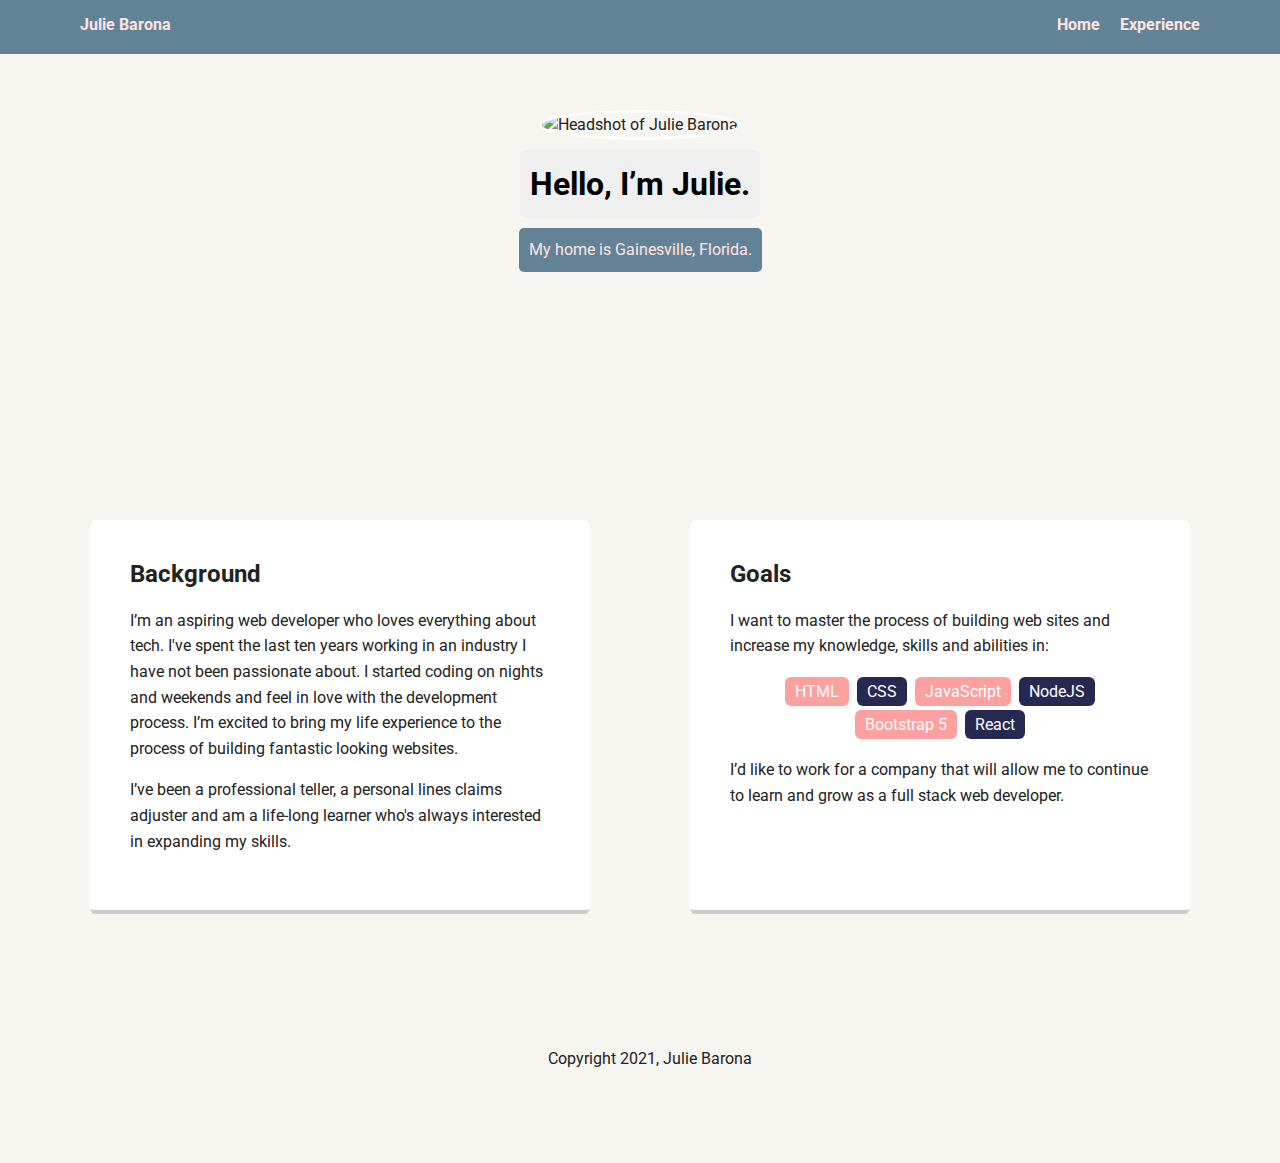
==== index.html @ fdc5b834 "Updated color scheme and added resume link" ====
<!doctype html>
<html lang="en">
<head>
  <meta charset="utf-8">
  <title>Julie Barona's Profile</title>
  <meta name="viewport" content="width=device-width, initial-scale=1.0">
  <link rel="stylesheet" href="styles.css">
  <link href="https://fonts.googleapis.com/css?family=Muli%7CRoboto:400,300,500,700,900" rel="stylesheet"></head>
  <!-- <link href="https://cdn.jsdelivr.net/npm/bootstrap@5.0.2/dist/css/bootstrap.min.css" rel="stylesheet" integrity="sha384-EVSTQN3/azprG1Anm3QDgpJLIm9Nao0Yz1ztcQTwFspd3yD65VohhpuuCOmLASjC" crossorigin="anonymous"> -->

  <link href="https://www.getbootstrap.com/docs/5.0/dist/css/bootstrap.min.css" rel="stylesheet" integrity="sha384-EVSTQN3/azprG1Anm3QDgpJLIm9Nao0Yz1ztcQTwFspd3yD65VohhpuuCOmLASjC" crossorigin="anonymous">


  <body>

    <div class="main-nav">
        <ul class="nav">
          <li class="name"> <a href="images/resume.html">Julie Barona</a></li>
          <li><a href="#top">Home</a></li>
          <li><a href="experience.html">Experience</a></li>
        </ul>
    </div>

    <header>
      <img src="images/Julie-bitmoji.png" alt="Headshot of Julie Barona" class="profile-image">
      <h1 class="tag name">Hello, I’m Julie.</h1>
      <p class="tag location">My home is Gainesville, Florida.</p>
    </header>

    <main class="flex">
      <div class="card">
        <h2>Background</h2>
        <p>I’m an aspiring web developer who loves everything about tech. I've spent the last ten years working in an industry I have not been passionate about. I started coding on nights and weekends and feel in love with the development process.  I’m excited to bring my life experience to the process of building fantastic looking websites.</p>
        <p>I’ve been a professional teller, a personal lines claims adjuster and am a life-long learner who's always interested in expanding my skills.</p>
      </div>

      <div class="card">
        <h2>Goals</h2>
        <p>I want to master the process of building web sites and increase my knowledge, skills and abilities in:</p>
        <ul class="skills">
          <li>HTML</li>
          <li>CSS</li>
          <li>JavaScript</li>
          <li>NodeJS</li>
          <li>Bootstrap 5</li>
          <li>React</li>
        </ul>
        <p>I’d like to work for a company that will allow me to continue to learn and grow as a full stack web developer.</p>
      </div>

    </main>
    <footer>
      <ul>
        <li><a href="https://www.twitter.com/juliebarona18" target="_blank" class="social twitter">Twitter</a></li>
        <li><a href="https://www.linkedin.com/in/Julie-barona" target="_blank" class="social linkedin">LinkedIn</a></li>
        <li><a href="https://www.github.com/juliebarona" target="_blank" class="social github">Github</a></li>
      </ul>
      <p class="copyright">Copyright 2021, Julie Barona</p>
    </footer>
  </body>
  </html>
---- styles.css ----
/* Global Layout Set-up */
* {
  box-sizing: border-box;
}

body {
  margin: 0;
  padding: 0;
  text-align: center;
  font-family: 'Roboto', sans-serif;
  color: #222;
  background: #f7f5f0;
}
/* Link Styles */

a {
  text-decoration: none;
  color: #FFE3E3;
}
a:hover {
  color: #6633ff;
}

/* Section Styles */

.main-nav {
  width: 100%;
  background: #628395;
  min-height: 30px;
  padding: 10px;
  position: fixed;
  text-align: center;
}
.nav {
  display: flex;
  justify-content: space-around;
  font-weight: 700;
  list-style-type: none;
  margin: 0 auto;
  padding: 0;
}

.nav .name {
    display: block;
    margin-right: auto;
    color: white;
}
.nav li {
  padding: 5px 10px 10px 10px;
}
.nav a {
  transition: all .5s;
}
.nav a:hover {
  color: white
}

header {
  text-align: center;
  background: url('images/beach.jpg') no-repeat bottom center ;
  background-size: cover;
  overflow: hidden;
  padding-top: 60px;
}
header {
  line-height: 1.5;
}
header .profile-image {
  margin-top: 50px;
  width: 175px;
  height: 175px;
  border-radius: 50%;
  border: 3px solid white;
  transition: all .5s;
}
header .profile-image:hover {
  transform: scale(1.2) rotate(10deg);
}
.tag {
  background-color: #efefef;
  color: black;
  padding: 10px;
  border-radius: 5px;
  display: table;
  margin: 10px auto;
}
.location {
  background-color: #628395;
  color: #FFE3E3;
}
.card {
  margin: 30px;
  padding: 20px 40px 40px;
  max-width: 500px;
  text-align: left;
  background: #fff;
  border-bottom: 4px solid #ccc;
  border-radius: 6px;
  transition: all .5s;
}

.card:hover {
  border-color: #262A53;
}


ul.skills {
  padding: 0;
  text-align: center;
}

.skills li {
  border-radius: 6px;
  display: inline-block;
  background: #262A53;
  color: white;
  padding: 5px 10px;
  margin: 2px;
}

.skills li:nth-child(odd) {
  background: #FFA0A0;
}

.skills li:hover {
  background: #628395;
}

.skills li:nth-child(odd):hover {
  background: #628395;
}

footer {
  width: 100%;
  min-height: 30px;
  padding: 20px 0 40px 20px;
}

footer .copyright {
  top: -8px;
  font-size: .75em;
}

footer ul {
  list-style-type: none;
  margin: 0;
  padding: 0;
}

footer ul li {
  display: inline-block;
}

a.social {
  display: inline-block;
  text-indent: -9999px;
  margin-left: 5px;
  width: 30px;
  height: 30px;
  background-size: 30px 30px;
  opacity: .4;
  transition: all .5s;
}
a.twitter {
  background-image: url(images/twitter.svg);
}
a.linkedin {
  background-image: url(images/linkedin.svg);
}
a.github {
  background-image: url(images/github.svg);
}
a.social:hover {
  opacity: 1;
}
.clearfix {
  clear: both;
}

/* Styles for larger screens */
@media screen and (min-width: 720px) {

  .flex {
      display: -ms-flexbox;      /* TWEENER - IE 10 */
      display: flex;
      max-width: 1200px;
      -ms-flex-pack: distribute;
      justify-content: space-around;
      margin: 0 auto;
  }

  header {
    min-height: 470px;
  }

  .nav {
    max-width: 1200px;
    padding: 0 30px;
  }


  main {
    padding-top: 20px;
  }

  main p {
    line-height: 1.6em;
  }

  footer {
    font-size: 1.3em;
    max-width: 1200px;
    margin: 40px auto;
  }

}
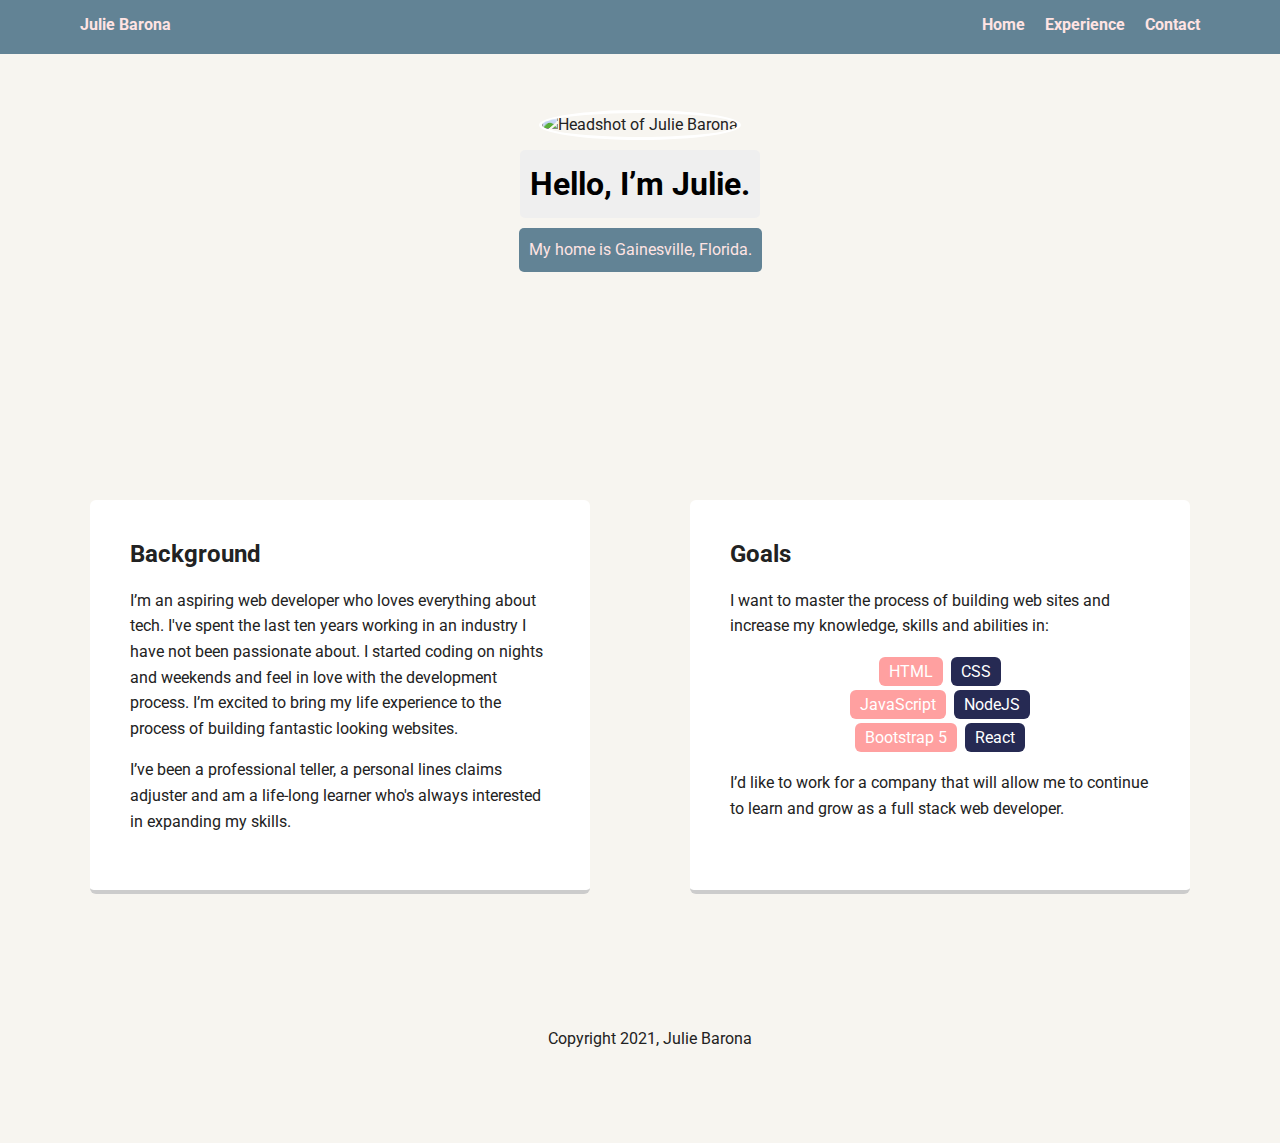
==== commit a9431a8e: "Updated Experience Pages" ====
--- a/index.html
+++ b/index.html
@@ -18,6 +18,7 @@
           <li class="name"> <a href="images/resume.html">Julie Barona</a></li>
           <li><a href="#top">Home</a></li>
           <li><a href="experience.html">Experience</a></li>
+          <li><a href="#bottom">Contact</a></li>
         </ul>
     </div>
 
--- a/styles.css
+++ b/styles.css
@@ -11,26 +11,27 @@
   color: #222;
   background: #f7f5f0;
 }
+
 /* Link Styles */
-
 a {
   text-decoration: none;
   color: #FFE3E3;
 }
+
 a:hover {
   color: #6633ff;
 }
 
 /* Section Styles */
-
 .main-nav {
   width: 100%;
   background: #628395;
-  min-height: 30px;
+  min-height: 50px;
   padding: 10px;
   position: fixed;
   text-align: center;
 }
+
 .nav {
   display: flex;
   justify-content: space-around;
@@ -41,30 +42,43 @@
 }
 
 .nav .name {
-    display: block;
-    margin-right: auto;
-    color: white;
-}
+  display: block;
+  margin-right: auto;
+  color: white;
+}
+
 .nav li {
   padding: 5px 10px 10px 10px;
 }
+
 .nav a {
   transition: all .5s;
 }
+
 .nav a:hover {
   color: white
 }
 
 header {
   text-align: center;
-  background: url('images/beach.jpg') no-repeat bottom center ;
+  background: url('images/beach.jpg') no-repeat bottom center;
   background-size: cover;
   overflow: hidden;
   padding-top: 60px;
 }
+
+header.experience {
+  text-align: center;
+  background: url('images/100Days.jpg') no-repeat top center;
+  background-size: cover;
+  overflow: hidden;
+  padding-top: 60px;
+}
+
 header {
   line-height: 1.5;
 }
+
 header .profile-image {
   margin-top: 50px;
   width: 175px;
@@ -73,9 +87,11 @@
   border: 3px solid white;
   transition: all .5s;
 }
+
 header .profile-image:hover {
   transform: scale(1.2) rotate(10deg);
 }
+
 .tag {
   background-color: #efefef;
   color: black;
@@ -84,10 +100,12 @@
   display: table;
   margin: 10px auto;
 }
+
 .location {
   background-color: #628395;
   color: #FFE3E3;
 }
+
 .card {
   margin: 30px;
   padding: 20px 40px 40px;
@@ -103,7 +121,6 @@
   border-color: #262A53;
 }
 
-
 ul.skills {
   padding: 0;
   text-align: center;
@@ -161,33 +178,38 @@
   opacity: .4;
   transition: all .5s;
 }
+
 a.twitter {
   background-image: url(images/twitter.svg);
 }
+
 a.linkedin {
   background-image: url(images/linkedin.svg);
 }
+
 a.github {
   background-image: url(images/github.svg);
 }
+
 a.social:hover {
   opacity: 1;
 }
+
 .clearfix {
   clear: both;
 }
 
 /* Styles for larger screens */
 @media screen and (min-width: 720px) {
-
   .flex {
-      display: -ms-flexbox;      /* TWEENER - IE 10 */
-      display: flex;
-      max-width: 1200px;
-      -ms-flex-pack: distribute;
-      justify-content: space-around;
-      margin: 0 auto;
-  }
+    display: -ms-flexbox;
+    /* TWEENER - IE 10 */
+    display: flex;
+    max-width: 1200px;
+    -ms-flex-pack: distribute;
+    justify-content: space-around;
+    margin: 0 auto;
+  }}
 
   header {
     min-height: 470px;
@@ -200,7 +222,7 @@
 
 
   main {
-    padding-top: 20px;
+    padding-top: 20xpx;
   }
 
   main p {
@@ -213,4 +235,25 @@
     margin: 40px auto;
   }
 
-}
+hr{
+	margin: 80px auto 80px auto;
+	border-style: dotted none none;
+	border-width: 5px;
+	width: 5%;
+	border-color: #3282b8;
+}
+
+.skills {
+  width: 50%;
+  margin-left: 25%;
+  text-align: center;
+}
+.skill_img {
+  width: 80px;
+  margin: 0 15px;
+}
+
+.Projects {
+  text-align: center;
+  margin-right: auto;
+}
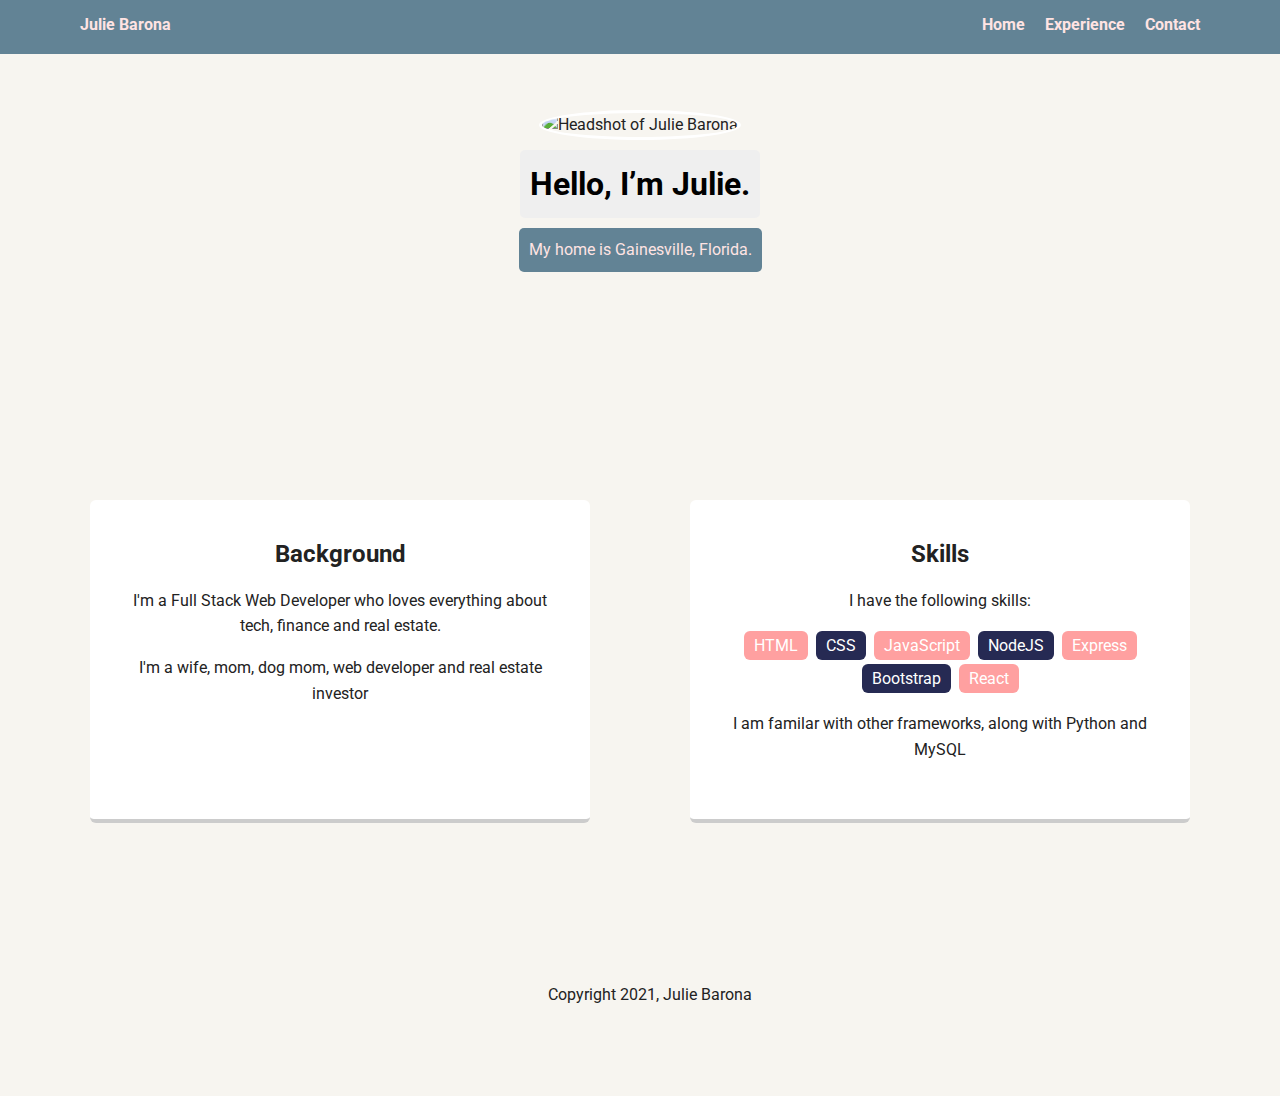
==== commit 8c4d5544: "update index.html" ====
--- a/index.html
+++ b/index.html
@@ -5,6 +5,7 @@
   <title>Julie Barona's Profile</title>
   <meta name="viewport" content="width=device-width, initial-scale=1.0">
   <link rel="stylesheet" href="styles.css">
+  <link rel="shortcut icon" href="images/favicon.ico">
   <link href="https://fonts.googleapis.com/css?family=Muli%7CRoboto:400,300,500,700,900" rel="stylesheet"></head>
   <!-- <link href="https://cdn.jsdelivr.net/npm/bootstrap@5.0.2/dist/css/bootstrap.min.css" rel="stylesheet" integrity="sha384-EVSTQN3/azprG1Anm3QDgpJLIm9Nao0Yz1ztcQTwFspd3yD65VohhpuuCOmLASjC" crossorigin="anonymous"> -->
 
@@ -15,10 +16,10 @@
 
     <div class="main-nav">
         <ul class="nav">
-          <li class="name"> <a href="images/resume.html">Julie Barona</a></li>
+          <li class="name"> <a href="resume.json">Julie Barona</a></li>
           <li><a href="#top">Home</a></li>
           <li><a href="experience.html">Experience</a></li>
-          <li><a href="#bottom">Contact</a></li>
+          <li><a href="contact.html">Contact</a></li>
         </ul>
     </div>
 
@@ -31,22 +32,23 @@
     <main class="flex">
       <div class="card">
         <h2>Background</h2>
-        <p>I’m an aspiring web developer who loves everything about tech. I've spent the last ten years working in an industry I have not been passionate about. I started coding on nights and weekends and feel in love with the development process.  I’m excited to bring my life experience to the process of building fantastic looking websites.</p>
-        <p>I’ve been a professional teller, a personal lines claims adjuster and am a life-long learner who's always interested in expanding my skills.</p>
+        <p>I'm a Full Stack Web Developer who loves everything about tech, finance and real estate.</p>
+        <p>I'm a wife, mom, dog mom, web developer and real estate investor</p>
       </div>
 
       <div class="card">
-        <h2>Goals</h2>
-        <p>I want to master the process of building web sites and increase my knowledge, skills and abilities in:</p>
+        <h2>Skills</h2>
+        <p>I have the following skills:</p>
         <ul class="skills">
           <li>HTML</li>
           <li>CSS</li>
           <li>JavaScript</li>
           <li>NodeJS</li>
-          <li>Bootstrap 5</li>
+          <li>Express</li>
+          <li>Bootstrap</li>
           <li>React</li>
         </ul>
-        <p>I’d like to work for a company that will allow me to continue to learn and grow as a full stack web developer.</p>
+        <p>I am familar with other frameworks, along with Python and MySQL</p>
       </div>
 
     </main>
@@ -58,5 +60,15 @@
       </ul>
       <p class="copyright">Copyright 2021, Julie Barona</p>
     </footer>
+
+
+    <!-- Bootstrap core JavaScript
+    ================================================== -->
+    <!-- Placed at the end of the document so the pages load faster -->
+    <script src="https://code.jquery.com/jquery-3.2.1.slim.min.js" integrity="sha384-KJ3o2DKtIkvYIK3UENzmM7KCkRr/rE9/Qpg6aAZGJwFDMVNA/GpGFF93hXpG5KkN" crossorigin="anonymous"></script>
+    <script>window.jQuery || document.write('<script src="https://getbootstrap.com/docs/4.0/assets/js/vendor/jquery-slim.min.js"><\/script>')</script>
+    <script src="https://getbootstrap.com/docs/4.0/assets/js/vendor/popper.min.js"></script>
+    <script src="https://getbootstrap.com/docs/4.0/dist/js/bootstrap.min.js"></script>
+    <script src="https://getbootstrap.com/docs/4.0/assets/js/vendor/holder.min.js"></script>
   </body>
   </html>
--- a/styles.css
+++ b/styles.css
@@ -4,7 +4,7 @@
 }
 
 body {
-  margin: 0;
+  margin:0;
   padding: 0;
   text-align: center;
   font-family: 'Roboto', sans-serif;
@@ -69,7 +69,7 @@
 
 header.experience {
   text-align: center;
-  background: url('images/100Days.jpg') no-repeat top center;
+  background: url('images/keyboard.jpeg') no-repeat center;
   background-size: cover;
   overflow: hidden;
   padding-top: 60px;
@@ -110,7 +110,7 @@
   margin: 30px;
   padding: 20px 40px 40px;
   max-width: 500px;
-  text-align: left;
+  text-align: center;
   background: #fff;
   border-bottom: 4px solid #ccc;
   border-radius: 6px;
@@ -241,9 +241,10 @@
 	border-width: 5px;
 	width: 5%;
 	border-color: #3282b8;
-}
-
-.skills {
+  border-color: #FFE3E3;
+}
+
+.skills-exp {
   width: 50%;
   margin-left: 25%;
   text-align: center;
@@ -253,7 +254,66 @@
   margin: 0 15px;
 }
 
-.Projects {
-  text-align: center;
-  margin-right: auto;
-}
+.projects .card-text {
+  text-align: center;
+
+}
+
+.btn {
+  border: 10px;
+  font-weight: BOLD;
+  font-size: 16px;
+}
+
+#contact {
+  margin-top: 50px;
+}
+
+
+    :root {
+      --jumbotron-padding-y: 3rem;
+    }
+
+    .jumbotron {
+      padding-top: var(--jumbotron-padding-y);
+      padding-bottom: var(--jumbotron-padding-y);
+      margin-bottom: 0;
+      background-color: #fff;
+    }
+    /* @media (min-width: 768px) {
+      .jumbotron {
+        padding-top: calc(var(--jumbotron-padding-y) * 2);
+        padding-bottom: calc(var(--jumbotron-padding-y) * 2);
+      }
+    } */
+
+    .jumbotron p:last-child {
+      margin-bottom: 0;
+    }
+
+
+    .jumbotron-heading {
+      font-weight: 300;
+    }
+
+    .jumbotron .container {
+      max-width: 40rem;
+    }
+
+    footer {
+      padding-top: 3rem;
+      padding-bottom: 3rem;
+    }
+
+    footer p {
+      margin-bottom: .25rem;
+    }
+
+    .box-shadow { box-shadow: 0 .25rem .75rem rgba(0, 0, 0, .05); }
+
+    #contact-btn {
+      color:#262A53;
+      border: 10px;
+      font-weight: BOLD;
+      font-size: 16px;
+    }
